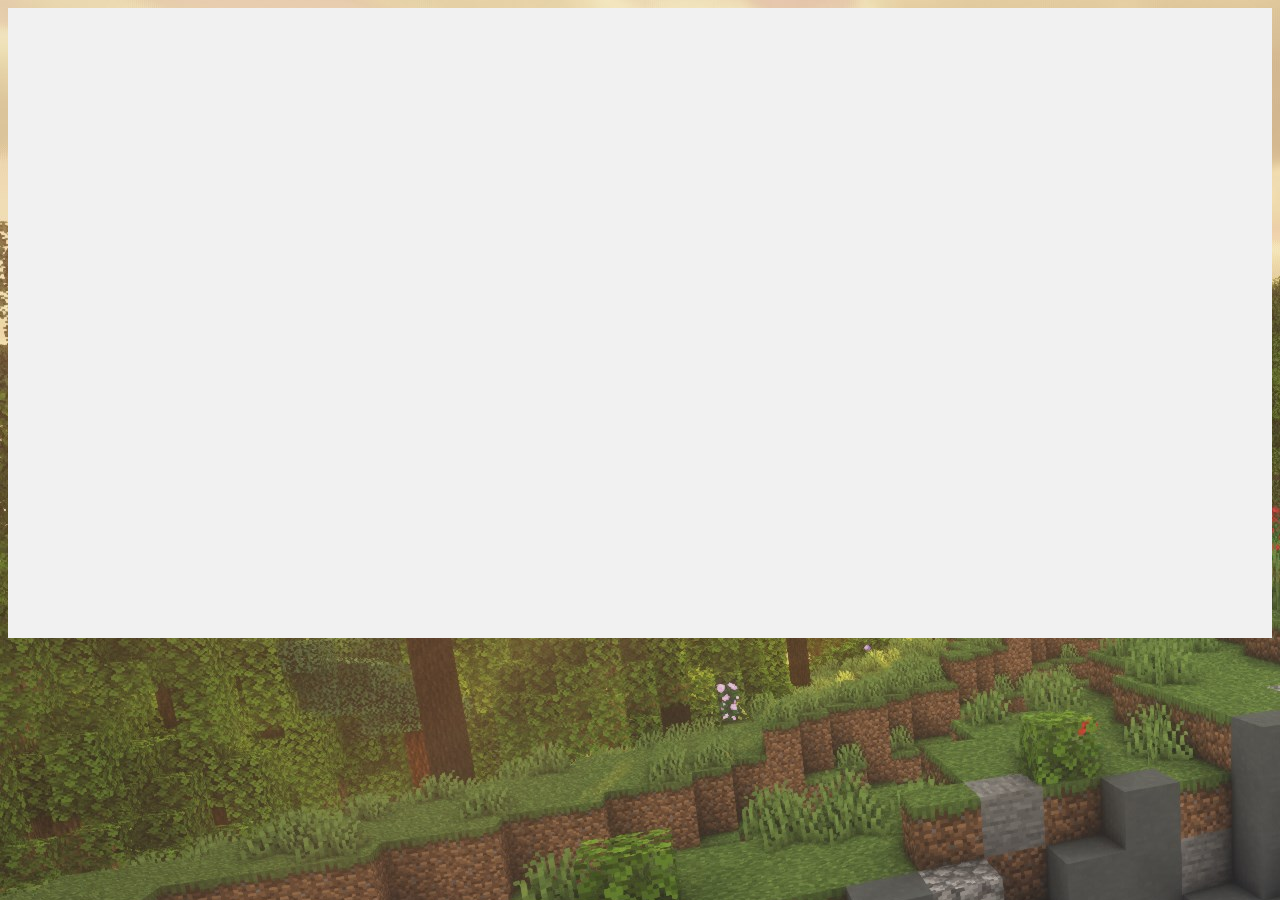
==== batepapo.html @ a698148a "Add files via upload" ====
<!DOCTYPE html>
<html lang="pt-BR">
<head>
    <meta charset="UTF-8">
    <meta http-equiv="X-UA-Compatible" content="IE=edge">
    <meta name="viewport" content="width=device-width, initial-scale=1.0">
    <link rel="shortcut icon" href="icon/favicon.ico" type="image/x-icon">
    <title>BATE-PAPO | GANG DO LUCAS</title>
    <style>
        body{
            background-image: url(img/fundo.jpg);
        }
        iframe{
            width: 100%;
            height: 630px;
            background-color: rgb(241, 241, 241);
        }
    </style>
</head>
<body>
    <center><iframe src="https://www6.cbox.ws/box/?boxid=864756&boxtag=oAzdi5" id="bp" width="100%" height="450" allowtransparency="yes" allow="autoplay" frameborder="0" marginheight="0" marginwidth="0" scrolling="auto"></iframe></center>
</body>
</html>
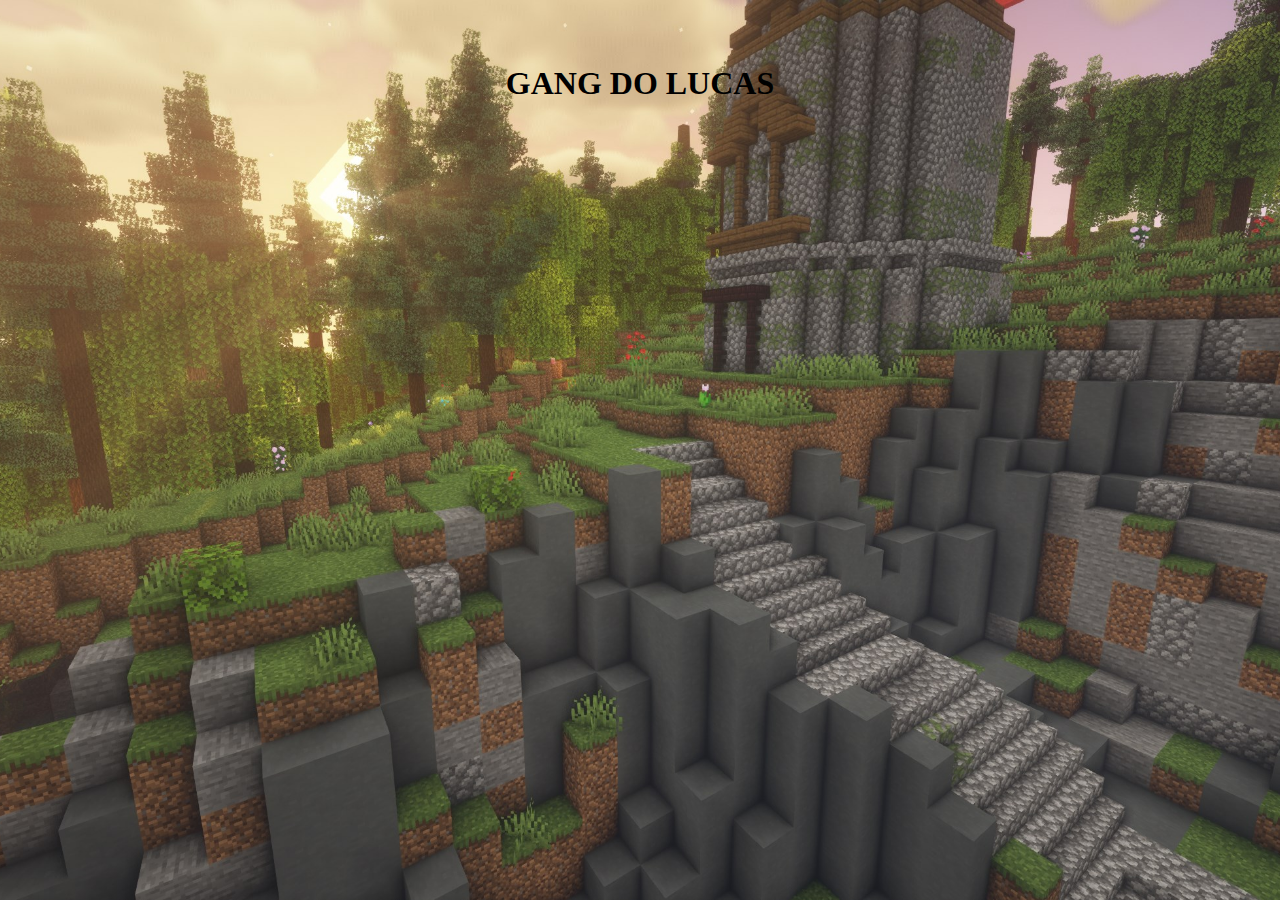
==== commit 176059e3: "Add files via upload" ====
--- a/batepapo.html
+++ b/batepapo.html
@@ -5,19 +5,24 @@
     <meta http-equiv="X-UA-Compatible" content="IE=edge">
     <meta name="viewport" content="width=device-width, initial-scale=1.0">
     <link rel="shortcut icon" href="icon/favicon.ico" type="image/x-icon">
+    <link rel="stylesheet" href="css/css.css">
     <title>BATE-PAPO | GANG DO LUCAS</title>
     <style>
         body{
             background-image: url(img/fundo.jpg);
-        }
-        iframe{
-            width: 100%;
-            height: 630px;
-            background-color: rgb(241, 241, 241);
-        }
+            background-size: cover;
+            background-repeat: no-repeat;
+            background-position: center;
+            background-attachment: fixed;
+            } 
     </style>
 </head>
 <body>
+    <br><br>
+    <div id="d-title">
+        <center><a href="https://www.gangdolucas.github.io/inicio" style="text-decoration: none; color: black;"><h1 id="title">GANG DO LUCAS</h1></a></center>
+    </div>
+    <br>
     <center><iframe src="https://www6.cbox.ws/box/?boxid=864756&boxtag=oAzdi5" id="bp" width="100%" height="450" allowtransparency="yes" allow="autoplay" frameborder="0" marginheight="0" marginwidth="0" scrolling="auto"></iframe></center>
 </body>
 </html>